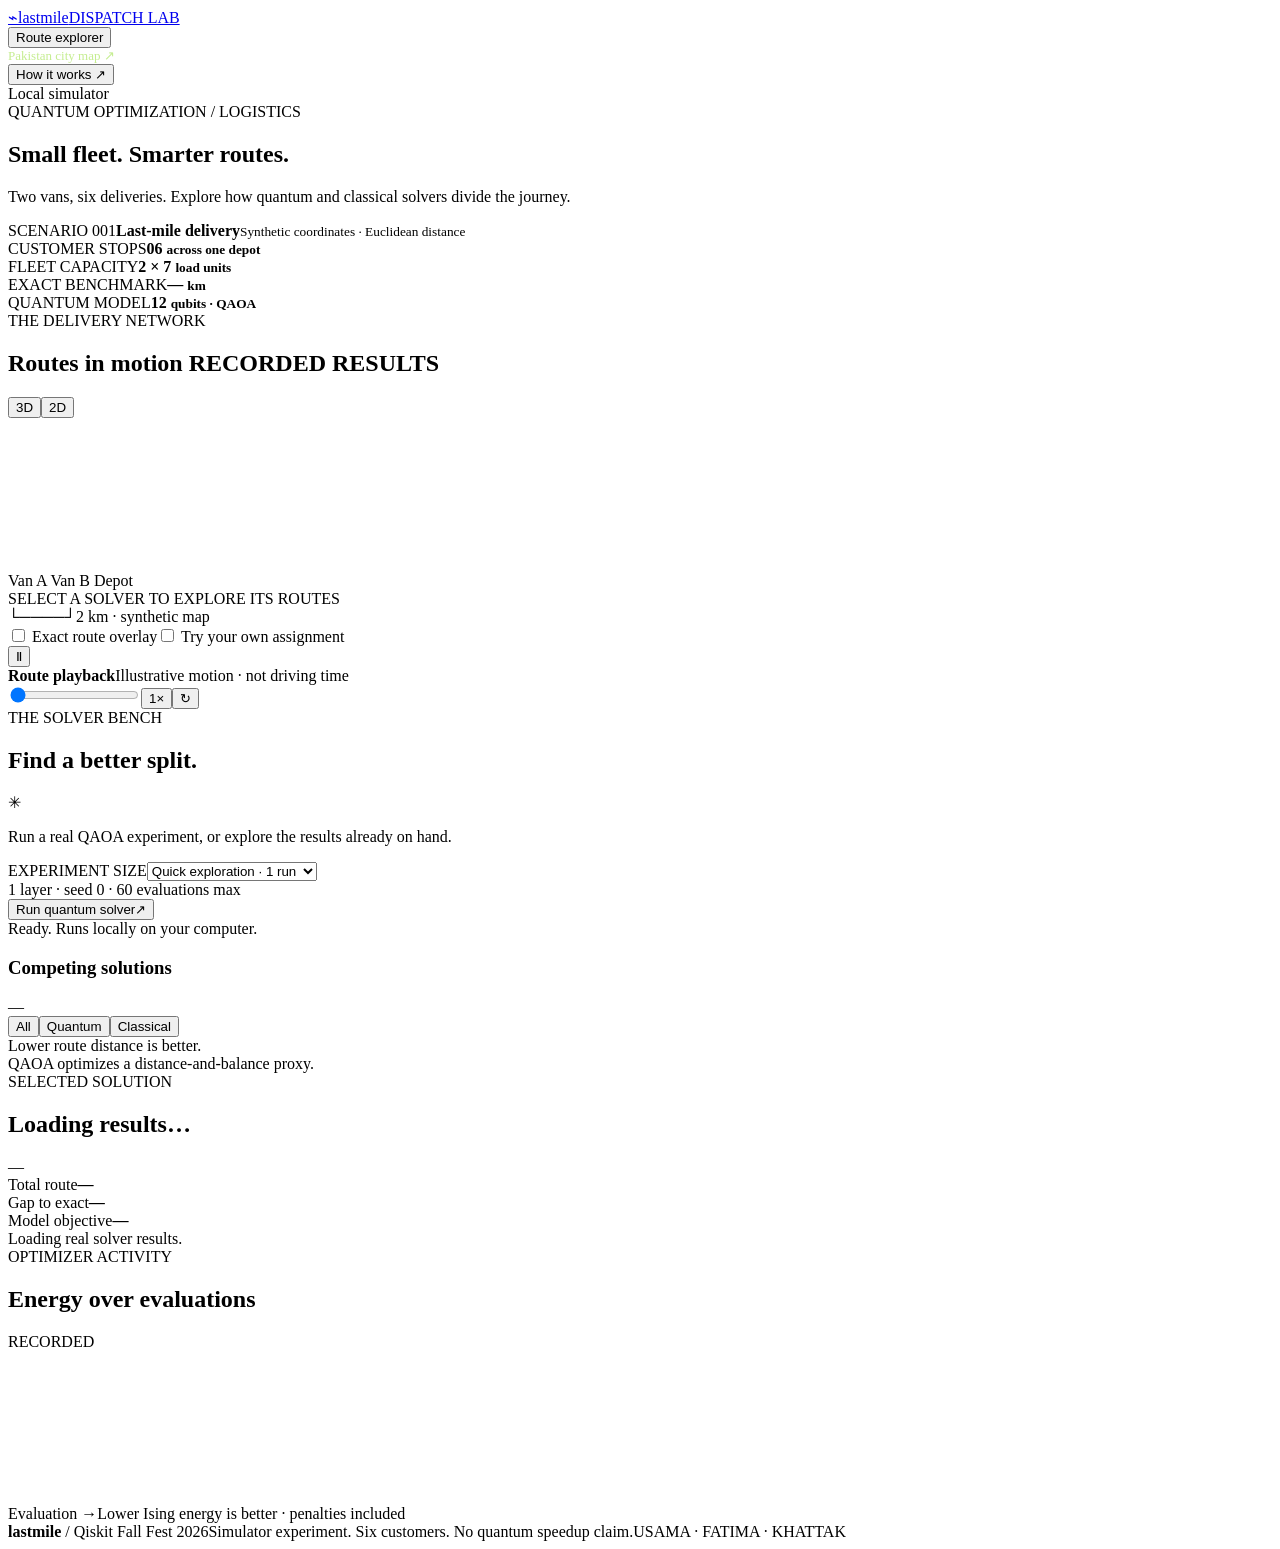
==== app/static/index.html @ a9430e1b "Khattak: add city scenarios and automatic fleet allocation" ====
<!doctype html>
<html lang="en">
<head><meta charset="utf-8"><meta name="viewport" content="width=device-width,initial-scale=1"><meta name="theme-color" content="#111817"><title>Last Mile — Quantum Dispatch Lab</title><link rel="icon" href="/favicon.svg" type="image/svg+xml"><link rel="stylesheet" href="/style.css"></head>
<body>
<header><a class="brand" href="/" aria-label="Last Mile home"><span class="brand-icon">⌁</span>last<span class="brand-light">mile</span><span class="lab">DISPATCH LAB</span></a><nav><button class="nav-active" id="overview">Route explorer</button><a href="/city" style="display:flex;align-items:center;color:#c5ed90;text-decoration:none;font-size:13px">Pakistan city map ↗</a><button id="explain">How it works <span>↗</span></button></nav><div class="local"><i></i> Local simulator</div></header>
<main>
<section class="intro"><div><div class="eyebrow">QUANTUM OPTIMIZATION / LOGISTICS</div><h1>Small fleet. <span>Smarter routes.</span></h1><p>Two vans, six deliveries. Explore how quantum and classical solvers divide the journey.</p></div><div class="scenario"><span>SCENARIO 001</span><strong>Last-mile delivery</strong><small>Synthetic coordinates · Euclidean distance</small></div></section>
<section class="metrics" aria-label="Scenario metrics"><article><span>CUSTOMER STOPS</span><strong>06 <small>across one depot</small></strong></article><article><span>FLEET CAPACITY</span><strong>2 × 7 <small>load units</small></strong></article><article><span>EXACT BENCHMARK</span><strong id="benchmark">— <small>km</small></strong></article><article><span>QUANTUM MODEL</span><strong id="qubits">12 <small>qubits · QAOA</small></strong></article></section>
<section class="workspace">
<div class="map-panel panel"><div class="panel-heading"><div><span class="eyebrow">THE DELIVERY NETWORK</span><h2>Routes in motion <span class="badge" id="source">RECORDED RESULTS</span></h2></div><div class="segmented" aria-label="Map perspective"><button id="view3d" class="active">3D</button><button id="view2d">2D</button></div></div>
<div class="canvas-wrap"><canvas id="map" tabindex="0" role="img" aria-label="Interactive delivery map. Use the customer buttons below to change assignments."></canvas><div class="map-key"><span><i class="dot a"></i> Van A</span><span><i class="dot b"></i> Van B</span><span><i class="dot depot"></i> Depot</span></div><div class="map-note" id="map-note">SELECT A SOLVER TO EXPLORE ITS ROUTES</div><div class="map-scale">└────┘<span>2 km · synthetic map</span></div><div class="map-tools"><label><input id="ghost" type="checkbox"> Exact route overlay</label><label><input id="edit" type="checkbox"> Try your own assignment</label></div></div>
<div class="playback"><button id="play" class="icon-button" aria-label="Pause route playback">Ⅱ</button><div><strong>Route playback</strong><span>Illustrative motion · not driving time</span></div><input id="timeline" aria-label="Route playback position" type="range" min="0" max="1000" value="0"><button id="speed" class="speed">1×</button><button id="replay" class="icon-button" aria-label="Restart route playback">↻</button></div>
<div class="van-cards" id="vans"></div><div class="customer-editor" id="customer-editor" hidden><span>Assign customers · click to switch vans</span><div id="customer-buttons"></div></div></div>
<aside class="control-panel panel"><div class="panel-heading"><div><span class="eyebrow">THE SOLVER BENCH</span><h2>Find a better split.</h2></div><span class="spark">✳</span></div><p class="aside-copy">Run a real QAOA experiment, or explore the results already on hand.</p><label class="field-label" for="preset">EXPERIMENT SIZE</label><select id="preset"><option value="quick">Quick exploration · 1 run</option><option value="balanced">Balanced search · 4 runs</option><option value="full">Full experiment · 15 runs</option></select><div class="preset-info" id="preset-info">1 layer · seed 0 · 60 evaluations max</div><button class="run-button" id="run"><span>Run quantum solver</span><span>↗</span></button><div class="job-status" id="job-status" role="status">Ready. Runs locally on your computer.</div><div class="divider"></div><div class="results-heading"><h3>Competing solutions</h3><span id="count">—</span></div><div class="filter-bar" role="group" aria-label="Filter solvers"><button class="active" data-filter="all">All</button><button data-filter="quantum">Quantum</button><button data-filter="classical">Classical</button></div><div class="candidate-list" id="candidates"></div><div class="legend-note"><i></i> Lower route distance is better.<br>QAOA optimizes a distance-and-balance proxy.</div></aside>
</section>
<section class="bottom-grid"><article class="panel insight"><div class="panel-heading"><div><span class="eyebrow">SELECTED SOLUTION</span><h2 id="selection-title">Loading results…</h2></div><span class="badge" id="feasibility">—</span></div><div class="solution-metrics"><div><span>Total route</span><strong id="distance">—</strong></div><div><span>Gap to exact</span><strong id="gap">—</strong></div><div><span>Model objective</span><strong id="objective">—</strong></div></div><div class="insight-footer" id="insight">Loading real solver results.</div></article><article class="panel convergence"><div class="panel-heading"><div><span class="eyebrow">OPTIMIZER ACTIVITY</span><h2 id="chart-title">Energy over evaluations</h2></div><span class="chart-live" id="chart-mode">RECORDED</span></div><canvas id="energy" role="img" aria-label="Quantum optimizer energy across evaluations"></canvas><div class="chart-caption"><span>Evaluation →</span><span>Lower Ising energy is better · penalties included</span></div></article></section>
<footer><span><b>lastmile</b> / Qiskit Fall Fest 2026</span><span>Simulator experiment. Six customers. No quantum speedup claim.</span><span>USAMA · FATIMA · KHATTAK</span></footer>
</main>
<dialog id="about"><button class="close" aria-label="Close explanation">×</button><span class="eyebrow">BEHIND THE ROUTES</span><h2>One problem. Two ways to solve it.</h2><p>Each customer goes to van A or van B. Both vans can carry seven load units. The aim is to keep customers close together and balance the loads.</p><ol><li><b>Classical search</b> checks all 64 assignments and finds the exact benchmark.</li><li><b>QAOA</b> uses a 12-qubit simulator and a classical optimizer to search a penalized assignment model.</li><li><b>Exact routing</b> finds the shortest stop order for each van after the assignment is chosen.</li></ol><p>The map shows those real assignments. Moving vans illustrate each route; they do not simulate traffic or travel time. The optimizer chart shows real energy evaluations, not a live sequence of route discoveries.</p><p>New experiments are stored only for this app session. The original submission results stay unchanged. Sampler measurements are stochastic, so repeated runs can differ.</p></dialog><div id="toast" role="alert" hidden></div><script src="/app.js"></script>
</body></html>
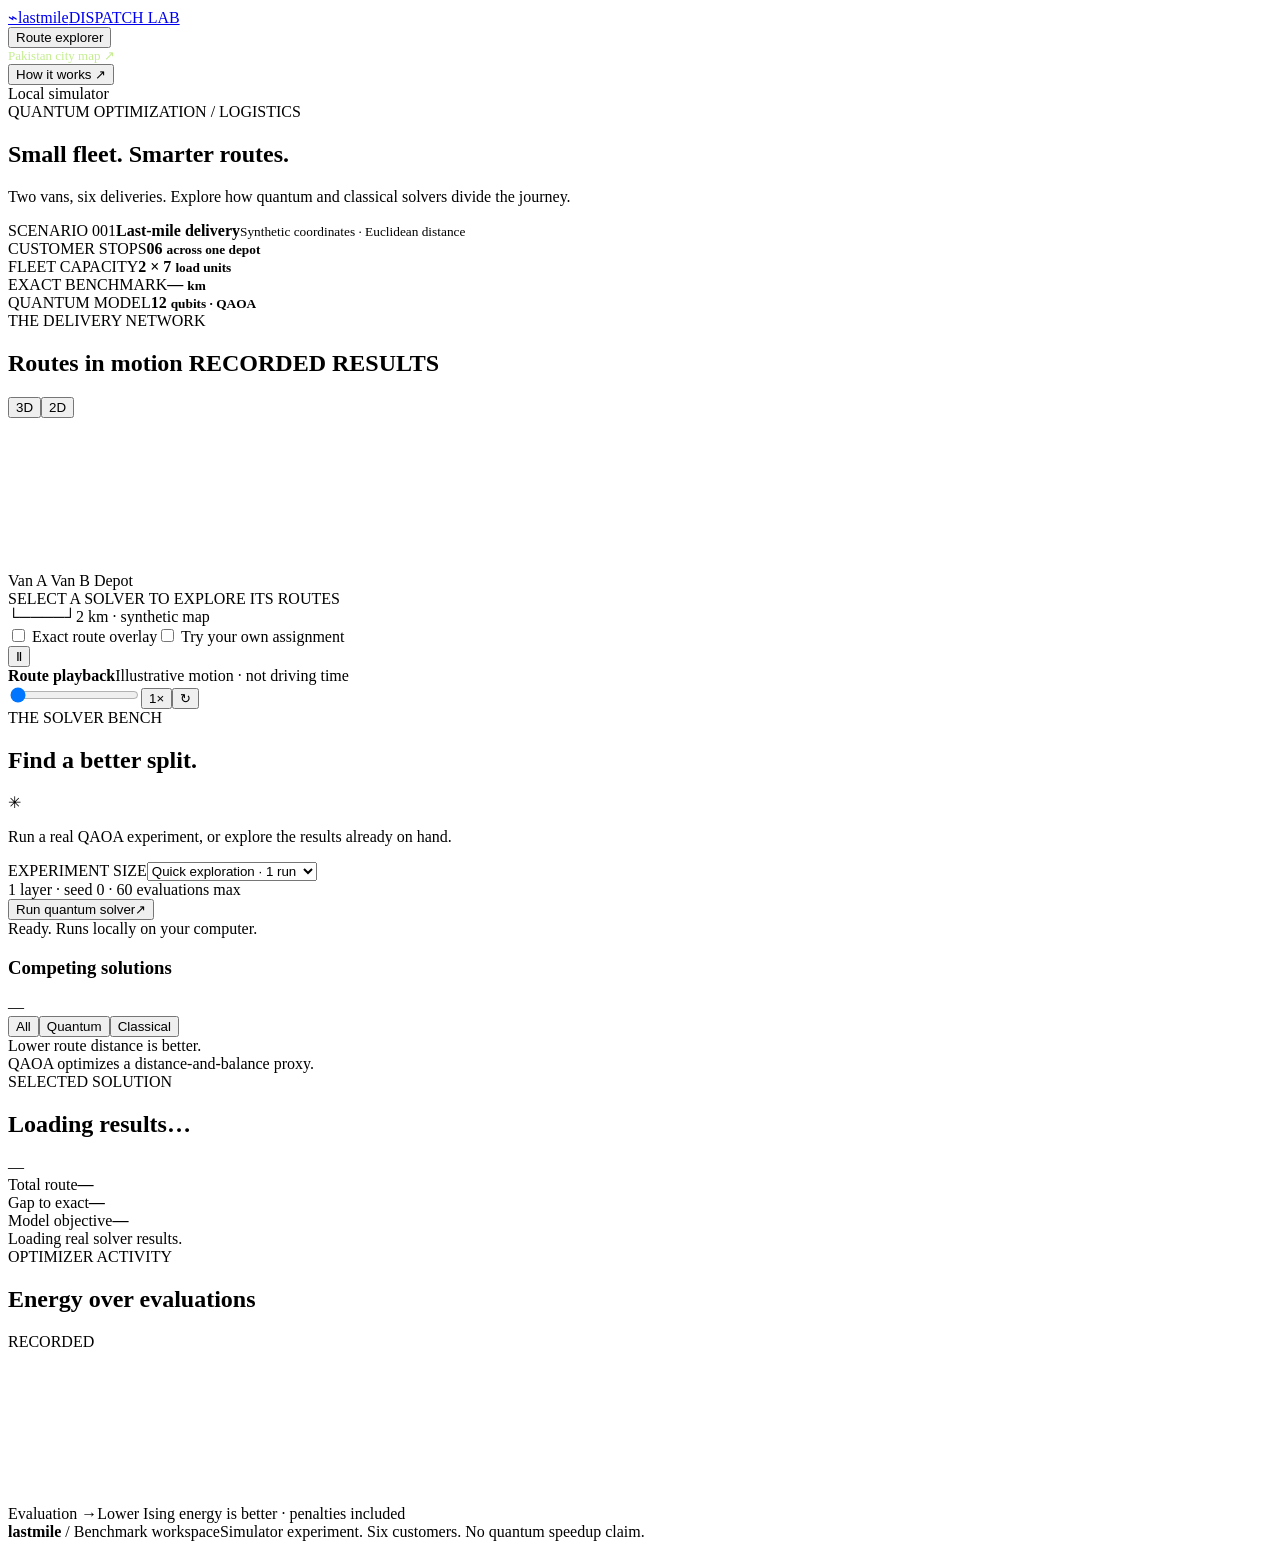
==== commit a67793fb: "Khattak: polish dispatch UI and document portable local startup" ====
--- a/app/static/index.html
+++ b/app/static/index.html
@@ -14,7 +14,7 @@
 <aside class="control-panel panel"><div class="panel-heading"><div><span class="eyebrow">THE SOLVER BENCH</span><h2>Find a better split.</h2></div><span class="spark">✳</span></div><p class="aside-copy">Run a real QAOA experiment, or explore the results already on hand.</p><label class="field-label" for="preset">EXPERIMENT SIZE</label><select id="preset"><option value="quick">Quick exploration · 1 run</option><option value="balanced">Balanced search · 4 runs</option><option value="full">Full experiment · 15 runs</option></select><div class="preset-info" id="preset-info">1 layer · seed 0 · 60 evaluations max</div><button class="run-button" id="run"><span>Run quantum solver</span><span>↗</span></button><div class="job-status" id="job-status" role="status">Ready. Runs locally on your computer.</div><div class="divider"></div><div class="results-heading"><h3>Competing solutions</h3><span id="count">—</span></div><div class="filter-bar" role="group" aria-label="Filter solvers"><button class="active" data-filter="all">All</button><button data-filter="quantum">Quantum</button><button data-filter="classical">Classical</button></div><div class="candidate-list" id="candidates"></div><div class="legend-note"><i></i> Lower route distance is better.<br>QAOA optimizes a distance-and-balance proxy.</div></aside>
 </section>
 <section class="bottom-grid"><article class="panel insight"><div class="panel-heading"><div><span class="eyebrow">SELECTED SOLUTION</span><h2 id="selection-title">Loading results…</h2></div><span class="badge" id="feasibility">—</span></div><div class="solution-metrics"><div><span>Total route</span><strong id="distance">—</strong></div><div><span>Gap to exact</span><strong id="gap">—</strong></div><div><span>Model objective</span><strong id="objective">—</strong></div></div><div class="insight-footer" id="insight">Loading real solver results.</div></article><article class="panel convergence"><div class="panel-heading"><div><span class="eyebrow">OPTIMIZER ACTIVITY</span><h2 id="chart-title">Energy over evaluations</h2></div><span class="chart-live" id="chart-mode">RECORDED</span></div><canvas id="energy" role="img" aria-label="Quantum optimizer energy across evaluations"></canvas><div class="chart-caption"><span>Evaluation →</span><span>Lower Ising energy is better · penalties included</span></div></article></section>
-<footer><span><b>lastmile</b> / Qiskit Fall Fest 2026</span><span>Simulator experiment. Six customers. No quantum speedup claim.</span><span>USAMA · FATIMA · KHATTAK</span></footer>
+<footer><span><b>lastmile</b> / Benchmark workspace</span><span>Simulator experiment. Six customers. No quantum speedup claim.</span></footer>
 </main>
 <dialog id="about"><button class="close" aria-label="Close explanation">×</button><span class="eyebrow">BEHIND THE ROUTES</span><h2>One problem. Two ways to solve it.</h2><p>Each customer goes to van A or van B. Both vans can carry seven load units. The aim is to keep customers close together and balance the loads.</p><ol><li><b>Classical search</b> checks all 64 assignments and finds the exact benchmark.</li><li><b>QAOA</b> uses a 12-qubit simulator and a classical optimizer to search a penalized assignment model.</li><li><b>Exact routing</b> finds the shortest stop order for each van after the assignment is chosen.</li></ol><p>The map shows those real assignments. Moving vans illustrate each route; they do not simulate traffic or travel time. The optimizer chart shows real energy evaluations, not a live sequence of route discoveries.</p><p>New experiments are stored only for this app session. The original submission results stay unchanged. Sampler measurements are stochastic, so repeated runs can differ.</p></dialog><div id="toast" role="alert" hidden></div><script src="/app.js"></script>
 </body></html>
